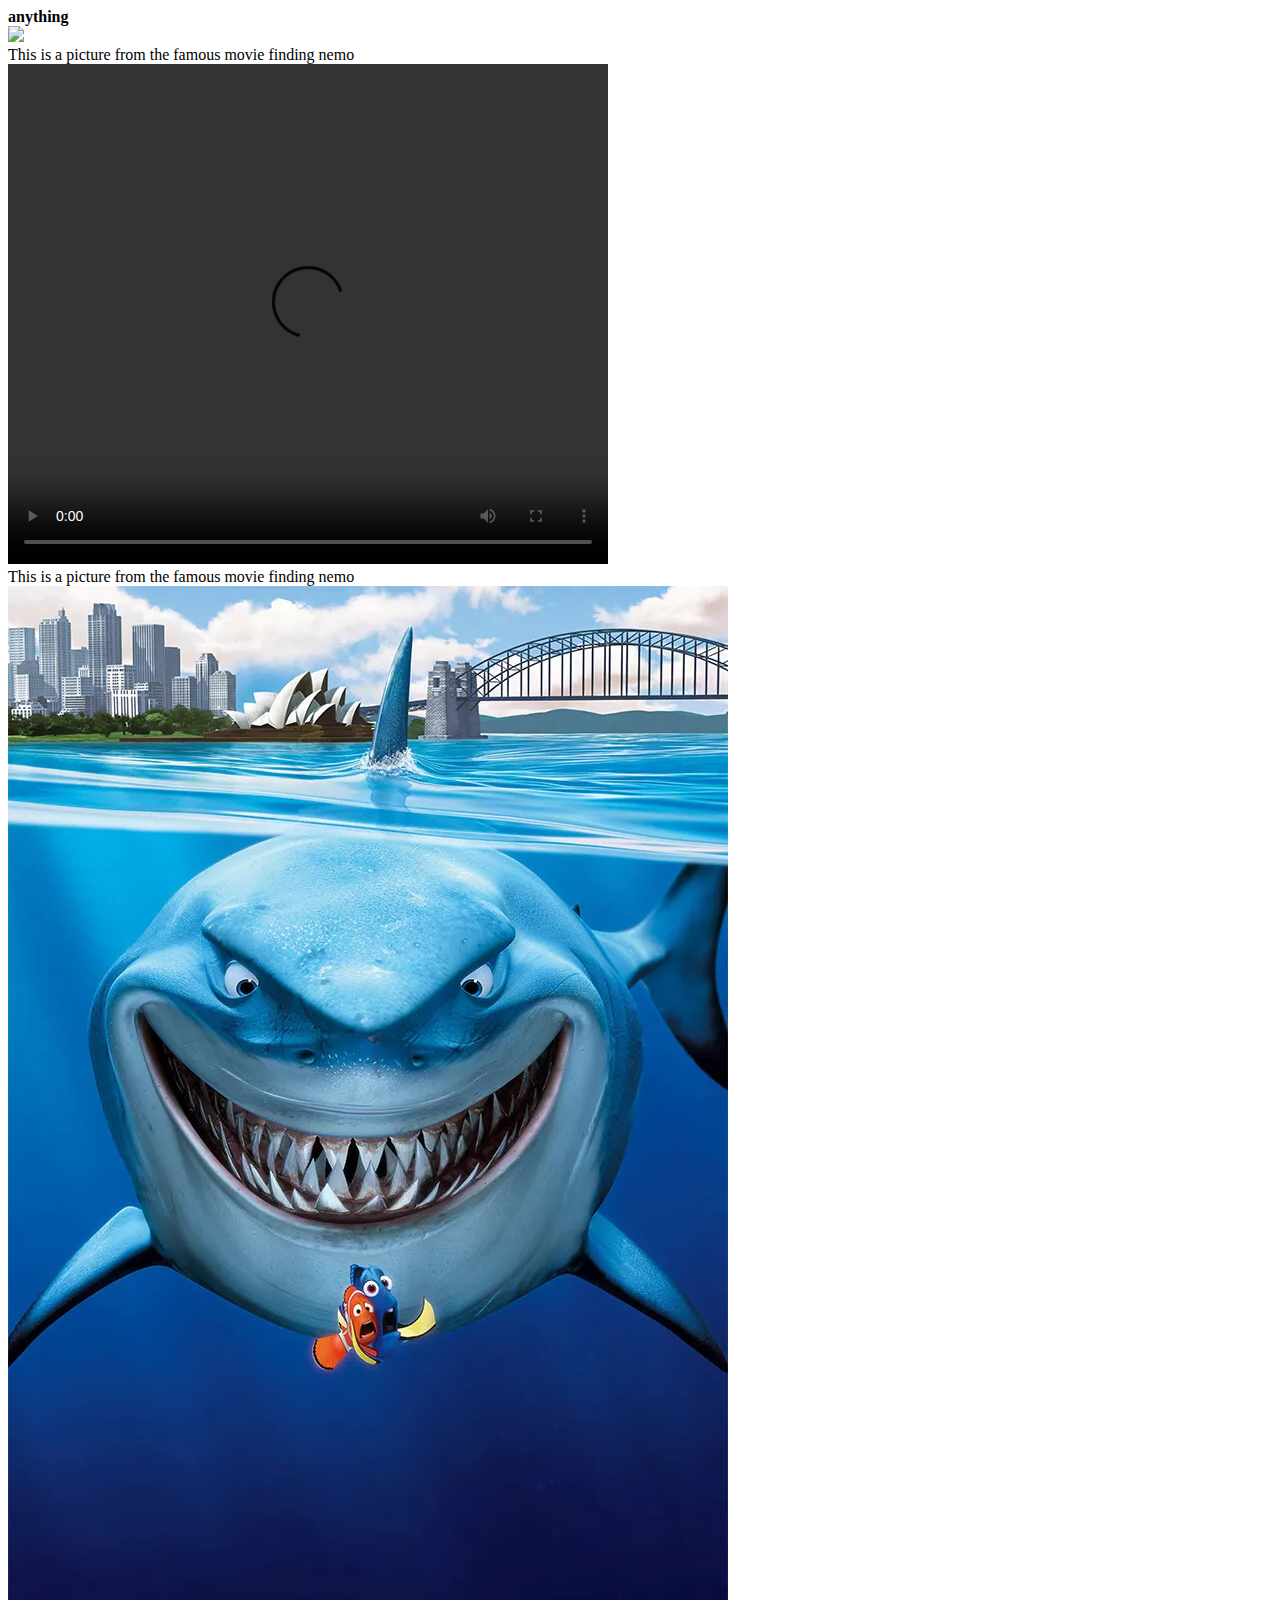
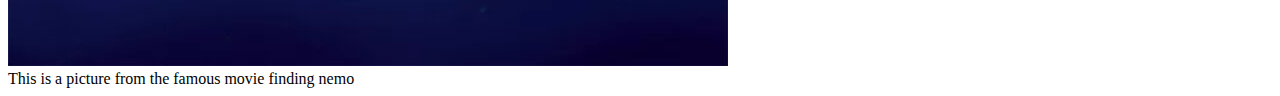
==== restaurant.html @ 362bfdf9 "Add files via upload" ====
<!DOCTYPE html>
<html>
    <head>
        <title> Mohammed's Restaurant</title>
       <link rel="stylesheet"   href="style/restaurant.css">

    </head>
    <body>
        <div  class="title-div"> <b> anything </b> </div>   
        <div class="main-div">
            <div class="col1-div">
                <div class="img-div"> <img src="img2/t1.webp"> </div>
                <div class="img-title-div"> This is a picture from the famous movie finding nemo </div>
                
            </div>
            <div class="col1-div">
                <div class="img-div"> <video  width="600" height="500" controls> <source src="movies/TomAndJerry.mp4"> </video> </div>
                <div class="img-title-div"> This is a picture from the famous movie finding nemo </div>
                
            </div>
            <div class="col1-div">
                <div class="img-div"> <img src="img2/f1.webp"> </div>
                <div class="img-title-div"> This is a picture from the famous movie finding nemo </div>
                
            </div>

        </div>


    </body>


</html>
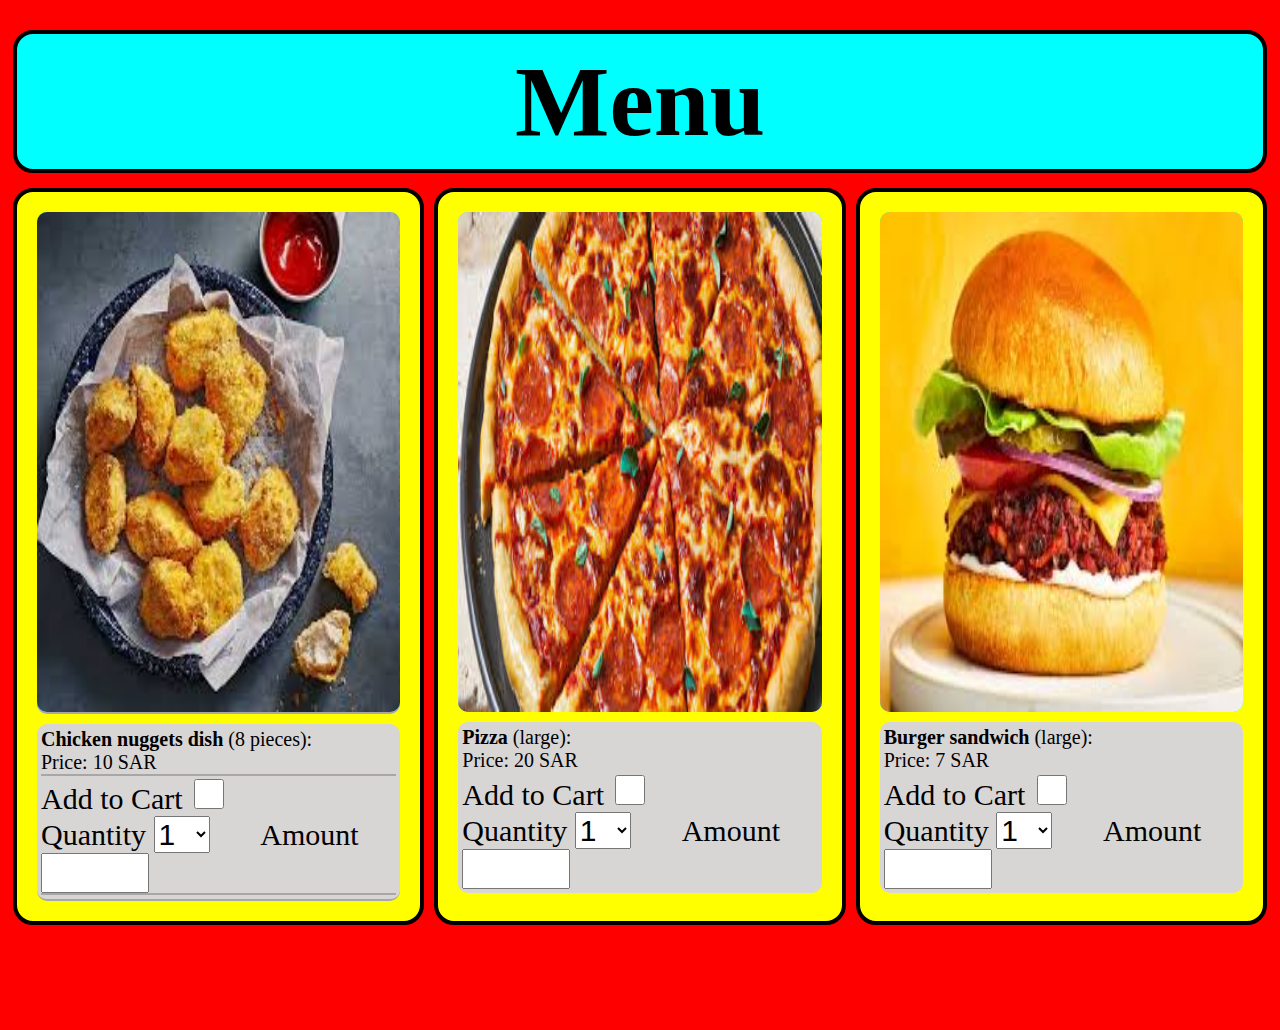
==== commit d6d1c7b8: "Add files via upload" ====
--- a/restaurant.html
+++ b/restaurant.html
@@ -6,27 +6,149 @@
 
     </head>
     <body>
-        <div  class="title-div"> <b> anything </b> </div>   
+        <div  class="title-div"> <b> Menu </b> </div>   
         <div class="main-div">
             <div class="col1-div">
-                <div class="img-div"> <img src="img2/t1.webp"> </div>
-                <div class="img-title-div"> This is a picture from the famous movie finding nemo </div>
+                <div class="img-div"> <img src="img2/nuggets.jfif"> </div>
+                <div class="img-title-div"> 
+                    <div> <b>Chicken nuggets dish</b> (8 pieces): <br>  Price: 10 SAR</div>
+                    <div class="amount-div"> 
+                        <label>Add to Cart 
+                            <input type="checkbox" id="check-item"    name="item1" class="item1" onchange="claculateAmount()">
+                        </label>
+                        <br>
+                        Quantity    <select class="quantity1" name="quantity1" onchange="claculateAmount()">
+                                        <option value="1"> 1 </option>
+                                        <option value="2"> 2 </option>
+                                        <option value="3"> 3 </option>
+                                        <option value="4"> 4 </option>
+                                        <option value="5"> 5 </option>
+                                        <option value="6"> 6 </option>
+                                        <option value="7"> 7 </option>
+                                        <option value="8"> 8 </option>
+                                        <option value="9"> 9 </option>
+                                        <option value="10"> 10 </option>
+                                    </select>  
+                                    &nbsp; &nbsp; &nbsp;
+                        Amount <input class="amount1"  name="amount1">
+                    </div>
+                
+                
+                </div>
                 
             </div>
-            <div class="col1-div">
-                <div class="img-div"> <video  width="600" height="500" controls> <source src="movies/TomAndJerry.mp4"> </video> </div>
-                <div class="img-title-div"> This is a picture from the famous movie finding nemo </div>
+            <div class="col2-div">
+                <div class="img-div">  <img src="img2/pizza.jfif">  </div>
+                <div class="img-title-div"> 
+                    <div> <b>Pizza</b> (large): <br>  Price: 20 SAR</div>
+                    <div class="amount-div"> 
+                        <label>Add to Cart 
+                            <input type="checkbox" id="check-item"    name="item2" class="item2" onchange="claculateAmount2()">
+                        </label>
+                        <br>
+                        Quantity    <select class="quantity2" name="quantity2" onchange="claculateAmount2()">
+                                        <option value="1"> 1 </option>
+                                        <option value="2"> 2 </option>
+                                        <option value="3"> 3 </option>
+                                        <option value="4"> 4 </option>
+                                        <option value="5"> 5 </option>
+                                        <option value="6"> 6 </option>
+                                        <option value="7"> 7 </option>
+                                        <option value="8"> 8 </option>
+                                        <option value="9"> 9 </option>
+                                        <option value="10"> 10 </option>
+                                    </select>  
+                                    &nbsp; &nbsp; &nbsp;
+                        Amount <input class="amount2"  name="amount2">
+                    </div>
+                
+                
+                </div>
                 
             </div>
-            <div class="col1-div">
-                <div class="img-div"> <img src="img2/f1.webp"> </div>
-                <div class="img-title-div"> This is a picture from the famous movie finding nemo </div>
+            <div class="col3-div">
+                <div class="img-div"> <img src="img2/burger.jfif"> </div>
+                <div class="img-title-div"> 
+                    <div> <b>Burger sandwich</b> (large): <br>  Price: 7 SAR</div>
+                    <div class="amount-div"> 
+                        <label>Add to Cart 
+                            <input type="checkbox" id="check-item"    name="item3" class="item3" onchange="claculateAmount3()">
+                        </label>
+                        <br>
+                        Quantity    <select class="quantity3" name="quantity3" onchange="claculateAmount3()">
+                                        <option value="1"> 1 </option>
+                                        <option value="2"> 2 </option>
+                                        <option value="3"> 3 </option>
+                                        <option value="4"> 4 </option>
+                                        <option value="5"> 5 </option>
+                                        <option value="6"> 6 </option>
+                                        <option value="7"> 7 </option>
+                                        <option value="8"> 8 </option>
+                                        <option value="9"> 9 </option>
+                                        <option value="10"> 10 </option>
+                                    </select>  
+                                    &nbsp; &nbsp; &nbsp;
+                        Amount <input class="amount3"  name="amount3">
+                    </div>
+                
+                
+                </div>
                 
             </div>
 
         </div>
 
 
+        <script>
+
+            function claculateAmount()
+            {
+                let price1 = 10;
+                let quantity1 = document.querySelector('.quantity1').value;
+                let item1 = document.querySelector('.item1').checked;
+                let amount1 = 0;
+                if(item1){
+                    amount1 = quantity1 * price1 ;
+                } 
+                else {
+                    amount1 = 0;
+                }
+                    document.querySelector('.amount1').value = amount1;
+            }
+
+            function claculateAmount2()
+            {
+                let price2 = 20;
+                let quantity2 = document.querySelector('.quantity2').value;
+                let item2 = document.querySelector('.item2').checked;
+                let amount2 = 0;
+                if(item2){
+                    amount2 = quantity2 * price2 ;
+                } 
+                else {
+                    amount2 = 0;
+                }
+                    document.querySelector('.amount2').value = amount2;
+            }
+
+            function claculateAmount3()
+            {
+                let price3 = 7;
+                let quantity3 = document.querySelector('.quantity3').value;
+                let item3 = document.querySelector('.item3').checked;
+                let amount3 = 0;
+                if(item3){
+                    amount3 = quantity3 * price3 ;
+                } 
+                else {
+                    amount3 = 0;
+                }
+                    document.querySelector('.amount3').value = amount3;
+            }
+
+
+
+        </script>
     </body>
 
 
--- a/style/restaurant.css
+++ b/style/restaurant.css
@@ -0,0 +1,88 @@
+
+body{
+    background-color: red;
+    margin-top: 30px;
+    margin-bottom: 100px;
+}
+.title-div{
+    background-color: aqua;
+    font-size: 100px;
+    text-align: center;
+    margin: 10px 5px;
+    padding: 10px;
+    border-radius: 20px;
+
+    border-width: 4px;
+    border-color: black;
+    border-style: solid;
+}
+.main-div{
+    display:grid;
+    grid-template-columns: 1fr 1fr 1fr;  
+}
+@media (max-width:1030px){
+    .main-div{
+        grid-template-columns: 1fr;
+    }
+}
+
+@media ((min-width:1031px) and  (max-width:1200px)){
+    .main-div{
+        grid-template-columns: 1fr 1fr;
+    }
+}
+
+.col1-div , .col2-div , .col3-div{
+    border-width: 4px;
+    border-color: black;
+    border-style: solid;
+    padding: 20px;
+    border-radius: 20px;
+    background-color: yellow;
+    margin: 5px;
+
+}
+.col1-div div{
+    border-bottom-width: 2px;
+    border-bottom-color: rgb(170, 166, 167);
+    border-bottom-style: solid;
+}
+.img-div img{
+    width:100% ;
+    height: 500px;
+    border-radius: 10px;
+    
+}
+.img-div{
+    display: flex;
+    align-items: center;
+    justify-content: center;
+    background-color: aqua;
+    border-radius: 10px;
+    
+}
+.img-title-div{
+    margin-top: 10px;
+    padding: 4px;
+    font-size: 20px;
+    background-color: rgb(216, 213, 213);
+    border-radius: 10px;
+
+}
+.amount-div{
+    font-size: 30px;
+    
+   
+}
+.amount-div input{
+    font-size: 30px;
+    width: 100px;
+    padding: ;
+}
+.amount-div select{
+    font-size: 30px;
+}
+#check-item{
+    height: 30px;
+    width: 30px;
+}
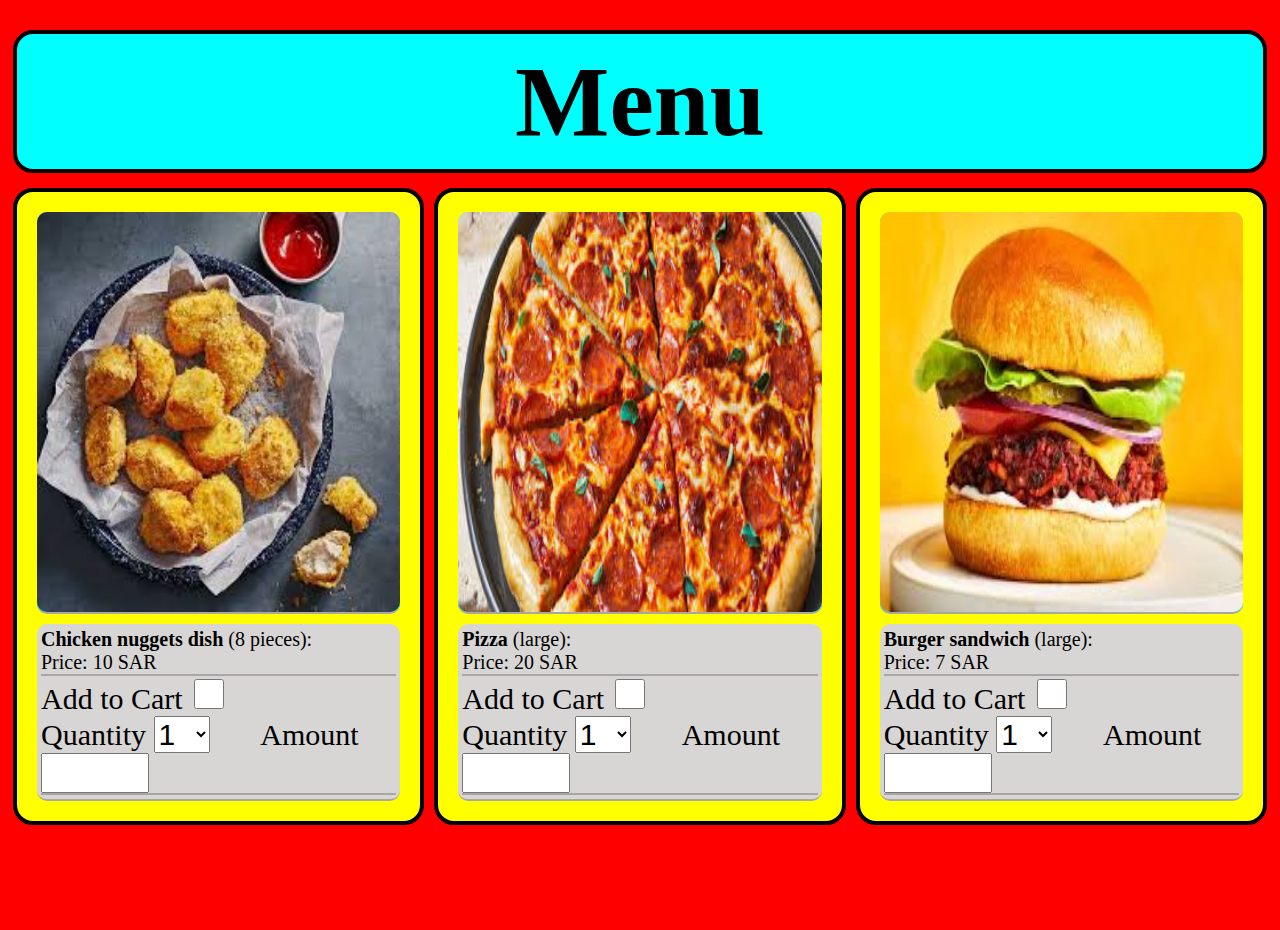
==== commit bda3c47b: "Update restaurant.html" ====
--- a/restaurant.html
+++ b/restaurant.html
@@ -2,7 +2,108 @@
 <html>
     <head>
         <title> Mohammed's Restaurant</title>
-       <link rel="stylesheet"   href="style/restaurant.css">
+        <style>
+            
+            body{
+                background-color: red;
+                margin-top: 30px;
+                margin-bottom: 100px;
+            }
+            .title-div{
+                background-color: aqua;
+                font-size: 100px;
+                text-align: center;
+                margin: 10px 5px;
+                padding: 10px;
+                border-radius: 20px;
+            
+                border-width: 4px;
+                border-color: black;
+                border-style: solid;
+            }
+            .main-div{
+                display:grid;
+                grid-template-columns: 1fr 1fr 1fr;  
+            }
+            @media (max-width:1030px){
+                .main-div{
+                    grid-template-columns: 1fr;
+                }
+            }
+            
+            @media ((min-width:1031px) and  (max-width:1200px)){
+                .main-div{
+                    grid-template-columns: 1fr 1fr;
+                }
+            }
+            
+            .col1-div , .col2-div , .col3-div{
+                border-width: 4px;
+                border-color: black;
+                border-style: solid;
+                padding: 20px;
+                border-radius: 20px;
+                background-color: yellow;
+                margin: 5px;
+            
+            }
+            .col1-div div{
+                border-bottom-width: 2px;
+                border-bottom-color: rgb(170, 166, 167);
+                border-bottom-style: solid;
+            }
+             .col2-div div{
+                border-bottom-width: 2px;
+                border-bottom-color: rgb(170, 166, 167);
+                border-bottom-style: solid;
+            }
+             .col3-div div{
+                border-bottom-width: 2px;
+                border-bottom-color: rgb(170, 166, 167);
+                border-bottom-style: solid;
+            }
+            
+            .img-div img{
+                width:100% ;
+                height: 400px;
+                border-radius: 10px;
+                
+            }
+            .img-div{
+                display: flex;
+                align-items: center;
+                justify-content: center;
+                background-color: aqua;
+                border-radius: 10px;
+                
+            }
+            .img-title-div{
+                margin-top: 10px;
+                padding: 4px;
+                font-size: 20px;
+                background-color: rgb(216, 213, 213);
+                border-radius: 10px;
+            
+            }
+            .amount-div{
+                font-size: 30px;
+                
+               
+            }
+            .amount-div input{
+                font-size: 30px;
+                width: 100px;
+                padding: ;
+            }
+            .amount-div select{
+                font-size: 30px;
+            }
+            #check-item{
+                height: 30px;
+                width: 30px;
+            }
+            
+        </style>
 
     </head>
     <body>
@@ -152,4 +253,4 @@
     </body>
 
 
-</html>+</html>
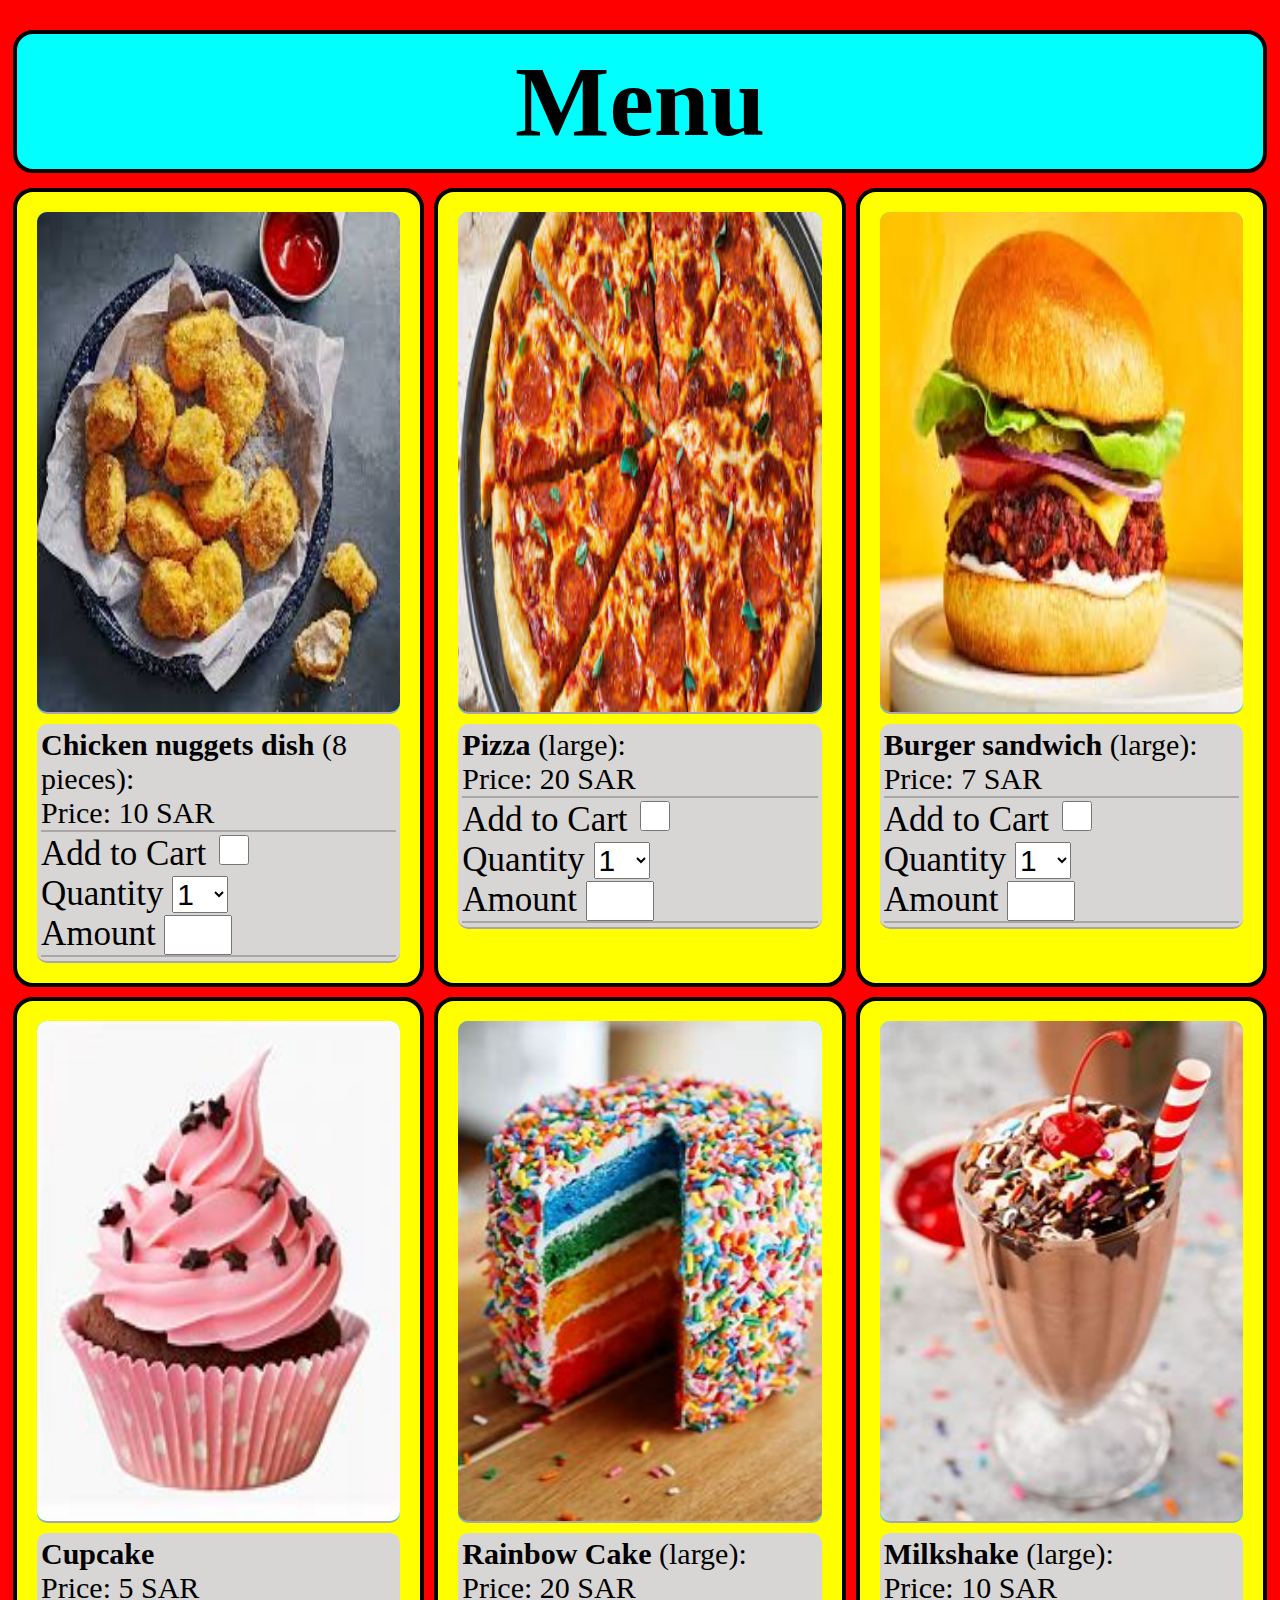
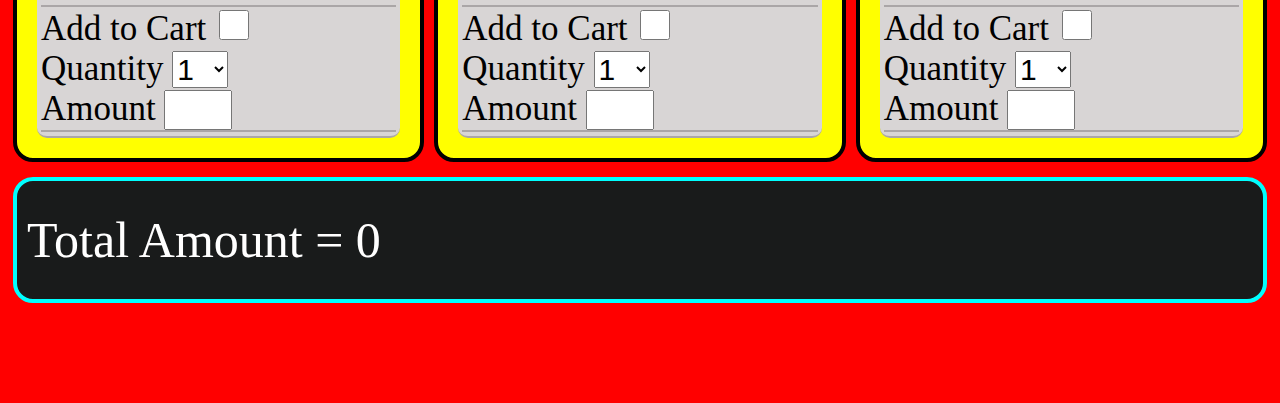
==== commit 9bf5f123: "Add files via upload" ====
--- a/restaurant.html
+++ b/restaurant.html
@@ -16,7 +16,7 @@
                 margin: 10px 5px;
                 padding: 10px;
                 border-radius: 20px;
-            
+
                 border-width: 4px;
                 border-color: black;
                 border-style: solid;
@@ -30,14 +30,14 @@
                     grid-template-columns: 1fr;
                 }
             }
-            
+
             @media ((min-width:1031px) and  (max-width:1200px)){
                 .main-div{
                     grid-template-columns: 1fr 1fr;
                 }
             }
-            
-            .col1-div , .col2-div , .col3-div{
+
+            .col1-div {
                 border-width: 4px;
                 border-color: black;
                 border-style: solid;
@@ -45,27 +45,16 @@
                 border-radius: 20px;
                 background-color: yellow;
                 margin: 5px;
-            
+
             }
             .col1-div div{
                 border-bottom-width: 2px;
                 border-bottom-color: rgb(170, 166, 167);
                 border-bottom-style: solid;
             }
-             .col2-div div{
-                border-bottom-width: 2px;
-                border-bottom-color: rgb(170, 166, 167);
-                border-bottom-style: solid;
-            }
-             .col3-div div{
-                border-bottom-width: 2px;
-                border-bottom-color: rgb(170, 166, 167);
-                border-bottom-style: solid;
-            }
-            
             .img-div img{
                 width:100% ;
-                height: 400px;
+                height: 500px;
                 border-radius: 10px;
                 
             }
@@ -80,19 +69,19 @@
             .img-title-div{
                 margin-top: 10px;
                 padding: 4px;
-                font-size: 20px;
+                font-size: 30px;
                 background-color: rgb(216, 213, 213);
                 border-radius: 10px;
+
+            }
+            .amount-div{
+                font-size: 35px;
+                
             
-            }
-            .amount-div{
-                font-size: 30px;
-                
-               
             }
             .amount-div input{
                 font-size: 30px;
-                width: 100px;
+                width: 60px;
                 padding: ;
             }
             .amount-div select{
@@ -102,7 +91,22 @@
                 height: 30px;
                 width: 30px;
             }
-            
+
+            .total-amount-div{
+                background-color: rgb(25, 27, 27);
+                color: white;
+                font-size: 50px;
+                
+                margin: 10px 5px;
+                padding: 10px;
+                border-radius: 20px;
+
+                border-width: 4px;
+                border-color: aqua;
+                border-style: solid;
+                padding: 30px 10px;
+            }
+
         </style>
 
     </head>
@@ -138,7 +142,7 @@
                 </div>
                 
             </div>
-            <div class="col2-div">
+            <div class="col1-div">
                 <div class="img-div">  <img src="img2/pizza.jfif">  </div>
                 <div class="img-title-div"> 
                     <div> <b>Pizza</b> (large): <br>  Price: 20 SAR</div>
@@ -167,7 +171,7 @@
                 </div>
                 
             </div>
-            <div class="col3-div">
+            <div class="col1-div">
                 <div class="img-div"> <img src="img2/burger.jfif"> </div>
                 <div class="img-title-div"> 
                     <div> <b>Burger sandwich</b> (large): <br>  Price: 7 SAR</div>
@@ -197,17 +201,119 @@
                 
             </div>
 
+            <div class="col1-div">
+                <div class="img-div"> <img src="img2/OIP (1).jfif"> </div>
+                <div class="img-title-div"> 
+                    <div> <b>Cupcake</b> <br>  Price: 5 SAR</div>
+                    <div class="amount-div"> 
+                        <label>Add to Cart 
+                            <input type="checkbox" id="check-item"    name="item4" class="item4" onchange="claculateAmount4()">
+                        </label>
+                        <br>
+                        Quantity    <select class="quantity4" name="quantity4" onchange="claculateAmount4()">
+                                        <option value="1"> 1 </option>
+                                        <option value="2"> 2 </option>
+                                        <option value="3"> 3 </option>
+                                        <option value="4"> 4 </option>
+                                        <option value="5"> 5 </option>
+                                        <option value="6"> 6 </option>
+                                        <option value="7"> 7 </option>
+                                        <option value="8"> 8 </option>
+                                        <option value="9"> 9 </option>
+                                        <option value="10"> 10 </option>
+                                    </select>  
+                                    &nbsp; &nbsp; &nbsp;
+                        Amount <input class="amount4"  name="amount4">
+                    </div>
+                
+                
+                </div>
+                
+            </div>
+
+            <div class="col1-div">
+                <div class="img-div"> <img src="img2/OIP.jfif"> </div>
+                <div class="img-title-div"> 
+                    <div> <b>Rainbow Cake</b> (large): <br>  Price: 20 SAR</div>
+                    <div class="amount-div"> 
+                        <label>Add to Cart 
+                            <input type="checkbox" id="check-item"    name="item5" class="item5" onchange="claculateAmount5()">
+                        </label>
+                        <br>
+                        Quantity    <select class="quantity5" name="quantity5" onchange="claculateAmount5()">
+                                        <option value="1"> 1 </option>
+                                        <option value="2"> 2 </option>
+                                        <option value="3"> 3 </option>
+                                        <option value="4"> 4 </option>
+                                        <option value="5"> 5 </option>
+                                        <option value="6"> 6 </option>
+                                        <option value="7"> 7 </option>
+                                        <option value="8"> 8 </option>
+                                        <option value="9"> 9 </option>
+                                        <option value="10"> 10 </option>
+                                    </select>  
+                                    &nbsp; &nbsp; &nbsp;
+                        Amount <input class="amount5"  name="amount5">
+                    </div>
+                
+                
+                </div>
+                
+            </div>
+
+            <div class="col1-div">
+                <div class="img-div"> <img src="img2/download (1).jfif"> </div>
+                <div class="img-title-div"> 
+                    <div> <b>Milkshake</b> (large): <br>  Price: 10 SAR</div>
+                    <div class="amount-div"> 
+                        <label>Add to Cart 
+                            <input type="checkbox" id="check-item"    name="item6" class="item6" onchange="claculateAmount6()">
+                        </label>
+                        <br>
+                        Quantity    <select class="quantity6" name="quantity6" onchange="claculateAmount6()">
+                                        <option value="1"> 1 </option>
+                                        <option value="2"> 2 </option>
+                                        <option value="3"> 3 </option>
+                                        <option value="4"> 4 </option>
+                                        <option value="5"> 5 </option>
+                                        <option value="6"> 6 </option>
+                                        <option value="7"> 7 </option>
+                                        <option value="8"> 8 </option>
+                                        <option value="9"> 9 </option>
+                                        <option value="10"> 10 </option>
+                                    </select>  
+                                    &nbsp; &nbsp; &nbsp;
+                        Amount <input class="amount6"  name="amount6">
+                    </div>
+                
+                
+                </div>
+                
+            </div>
+
         </div>
 
+        <div class="total-amount-div">
+            Total Amount = 0
+
+        </div>
+
 
         <script>
+            var total_Amount = 0;
+            var amount1 = 0;
+            var amount2 = 0;
+            var amount3 = 0;
+            var amount4 = 0;
+            var amount5 = 0;
+            var amount6 = 0;
 
             function claculateAmount()
             {
                 let price1 = 10;
                 let quantity1 = document.querySelector('.quantity1').value;
                 let item1 = document.querySelector('.item1').checked;
-                let amount1 = 0;
+                 amount1 = 0;
                 if(item1){
                     amount1 = quantity1 * price1 ;
                 } 
@@ -215,6 +321,8 @@
                     amount1 = 0;
                 }
                     document.querySelector('.amount1').value = amount1;
+                    totalAmount();
+                   
             }
 
             function claculateAmount2()
@@ -222,7 +330,7 @@
                 let price2 = 20;
                 let quantity2 = document.querySelector('.quantity2').value;
                 let item2 = document.querySelector('.item2').checked;
-                let amount2 = 0;
+                 amount2 = 0;
                 if(item2){
                     amount2 = quantity2 * price2 ;
                 } 
@@ -230,6 +338,7 @@
                     amount2 = 0;
                 }
                     document.querySelector('.amount2').value = amount2;
+                    totalAmount();
             }
 
             function claculateAmount3()
@@ -237,7 +346,7 @@
                 let price3 = 7;
                 let quantity3 = document.querySelector('.quantity3').value;
                 let item3 = document.querySelector('.item3').checked;
-                let amount3 = 0;
+                 amount3 = 0;
                 if(item3){
                     amount3 = quantity3 * price3 ;
                 } 
@@ -245,6 +354,60 @@
                     amount3 = 0;
                 }
                     document.querySelector('.amount3').value = amount3;
+                    totalAmount();
+            }
+
+            function claculateAmount4()
+            {
+                let price4 = 5;
+                let quantity4 = document.querySelector('.quantity4').value;
+                let item4 = document.querySelector('.item4').checked;
+                 amount4 = 0;
+                if(item4){
+                    amount4 = quantity4 * price4 ;
+                } 
+                else {
+                    amount4 = 0;
+                }
+                    document.querySelector('.amount4').value = amount4;
+                    totalAmount();
+            }
+
+            function claculateAmount5()
+            {
+                let price5 = 20;
+                let quantity5 = document.querySelector('.quantity5').value;
+                let item5 = document.querySelector('.item5').checked;
+                 amount5 = 0;
+                if(item5){
+                    amount5 = quantity5 * price5 ;
+                } 
+                else {
+                    amount5 = 0;
+                }
+                    document.querySelector('.amount5').value = amount5;
+                    totalAmount();
+            }
+
+            function claculateAmount6()
+            {
+                let price6 = 10;
+                let quantity6 = document.querySelector('.quantity6').value;
+                let item6 = document.querySelector('.item6').checked;
+                 amount6 = 0;
+                if(item6){
+                    amount6 = quantity6 * price6 ;
+                } 
+                else {
+                    amount6 = 0;
+                }
+                    document.querySelector('.amount6').value = amount6;
+                    totalAmount();
+            }
+
+            function totalAmount(){
+                total_Amount =  amount1 + amount2 +amount3 + amount4 + amount5 + amount6 ;
+                    document.querySelector('.total-amount-div').innerHTML = `Total Amount = ${total_Amount} SAR` ;
             }
 
 
@@ -253,4 +416,4 @@
     </body>
 
 
-</html>
+</html>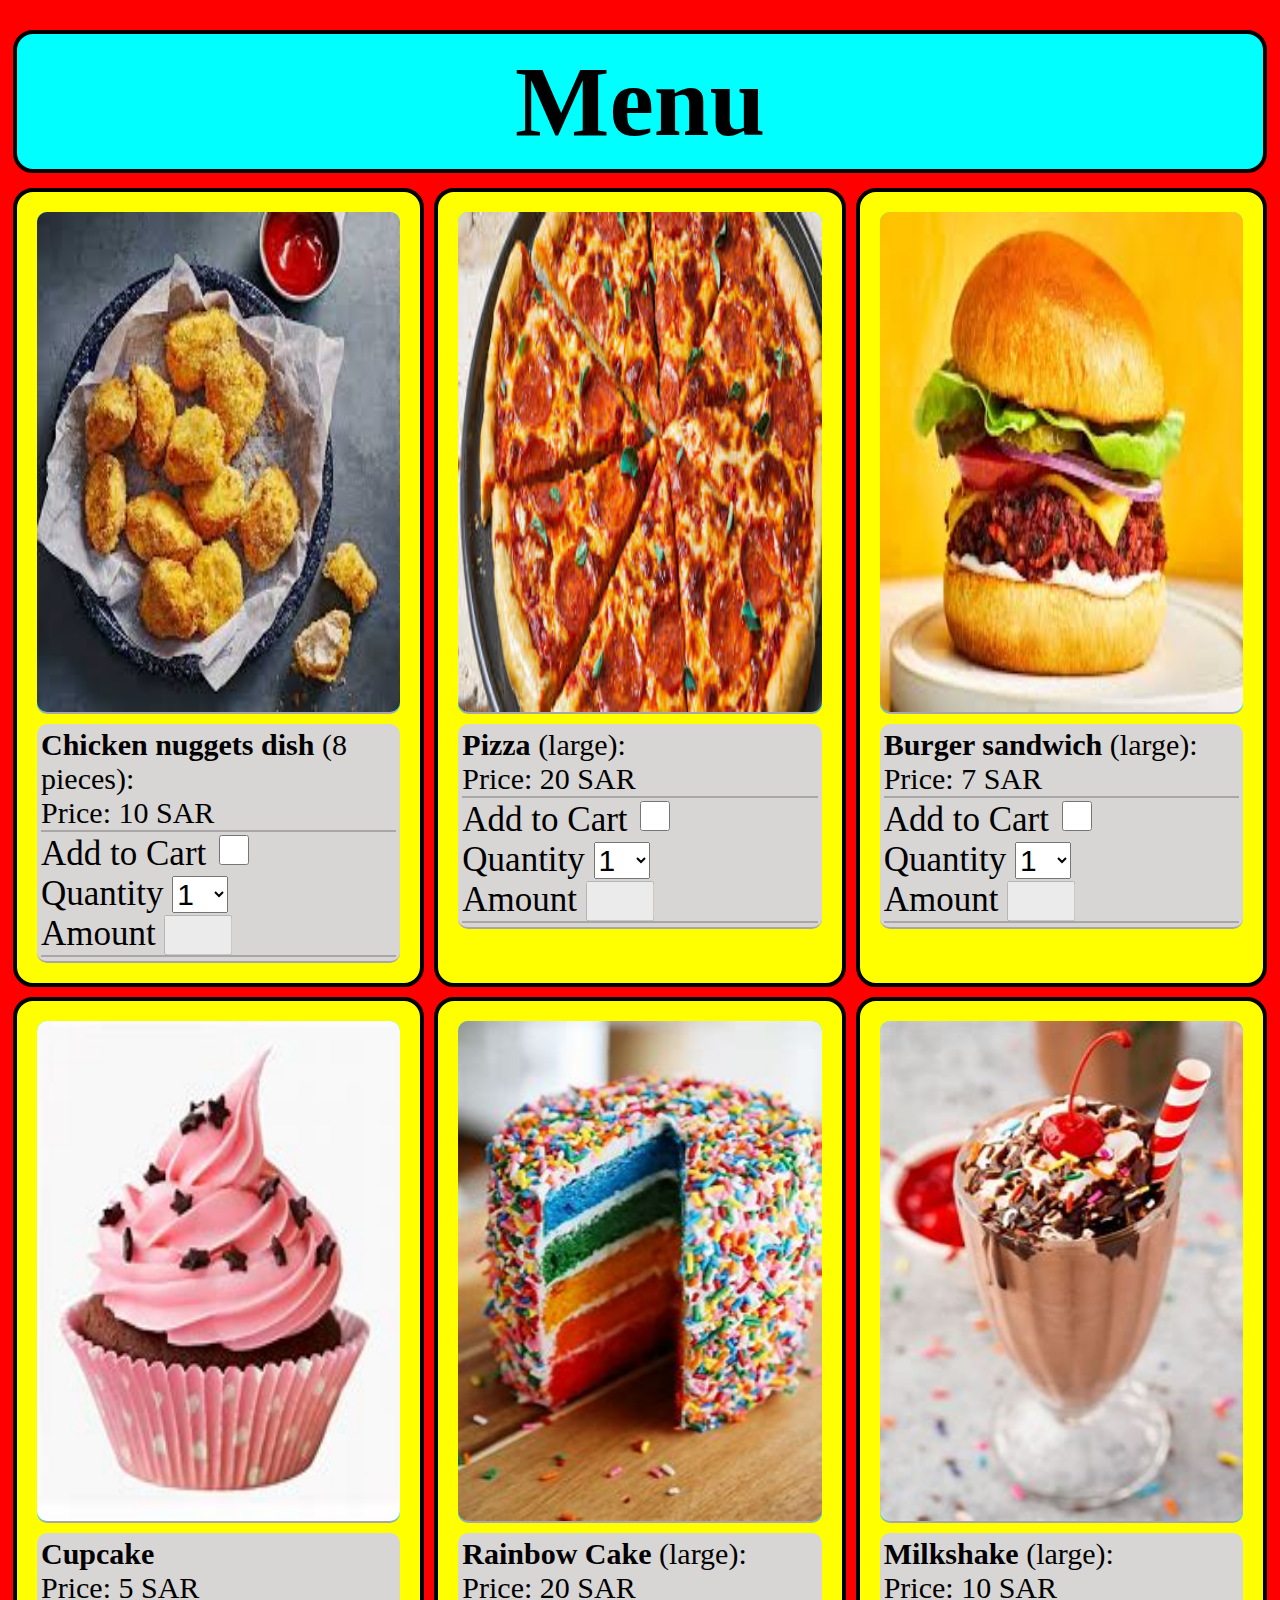
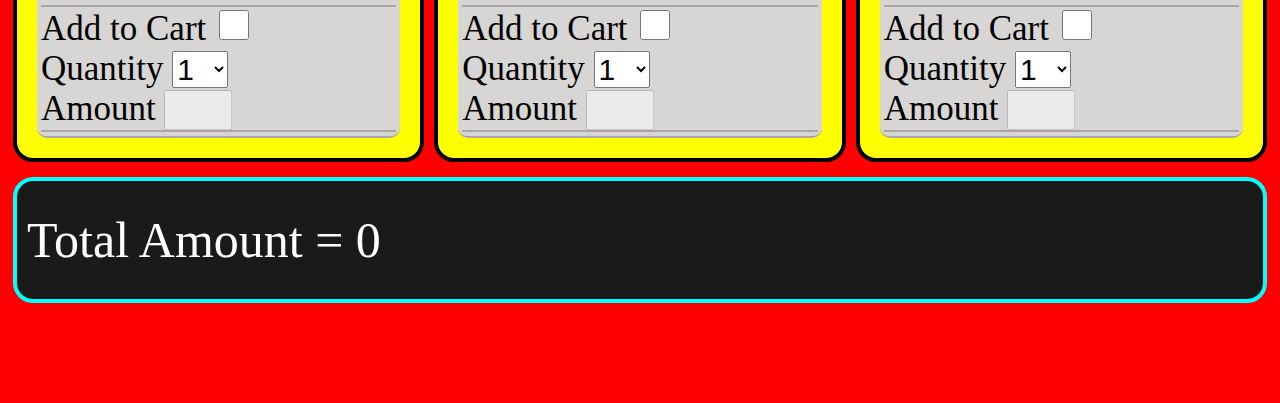
==== commit 2b3975ae: "Update restaurant.html" ====
--- a/restaurant.html
+++ b/restaurant.html
@@ -81,6 +81,7 @@
             }
             .amount-div input{
                 font-size: 30px;
+                color:black;
                 width: 60px;
                 padding: ;
             }
@@ -134,8 +135,8 @@
                                         <option value="9"> 9 </option>
                                         <option value="10"> 10 </option>
                                     </select>  
-                                    &nbsp; &nbsp; &nbsp;
-                        Amount <input class="amount1"  name="amount1">
+                                    <br>
+                        Amount <input class="amount1"  name="amount1" disabled >
                     </div>
                 
                 
@@ -163,8 +164,8 @@
                                         <option value="9"> 9 </option>
                                         <option value="10"> 10 </option>
                                     </select>  
-                                    &nbsp; &nbsp; &nbsp;
-                        Amount <input class="amount2"  name="amount2">
+                                    <br>
+                        Amount <input class="amount2"  name="amount2" disabled >
                     </div>
                 
                 
@@ -192,8 +193,8 @@
                                         <option value="9"> 9 </option>
                                         <option value="10"> 10 </option>
                                     </select>  
-                                    &nbsp; &nbsp; &nbsp;
-                        Amount <input class="amount3"  name="amount3">
+                                     <br>
+                        Amount <input class="amount3"  name="amount3" disabled >
                     </div>
                 
                 
@@ -222,8 +223,8 @@
                                         <option value="9"> 9 </option>
                                         <option value="10"> 10 </option>
                                     </select>  
-                                    &nbsp; &nbsp; &nbsp;
-                        Amount <input class="amount4"  name="amount4">
+                                     <br>
+                        Amount <input class="amount4"  name="amount4" disabled >
                     </div>
                 
                 
@@ -252,8 +253,8 @@
                                         <option value="9"> 9 </option>
                                         <option value="10"> 10 </option>
                                     </select>  
-                                    &nbsp; &nbsp; &nbsp;
-                        Amount <input class="amount5"  name="amount5">
+                                     <br>
+                        Amount <input class="amount5"  name="amount5" disabled >
                     </div>
                 
                 
@@ -282,8 +283,8 @@
                                         <option value="9"> 9 </option>
                                         <option value="10"> 10 </option>
                                     </select>  
-                                    &nbsp; &nbsp; &nbsp;
-                        Amount <input class="amount6"  name="amount6">
+                                     <br>
+                        Amount <input class="amount6"  name="amount6" disabled >
                     </div>
                 
                 
@@ -416,4 +417,4 @@
     </body>
 
 
-</html>+</html>
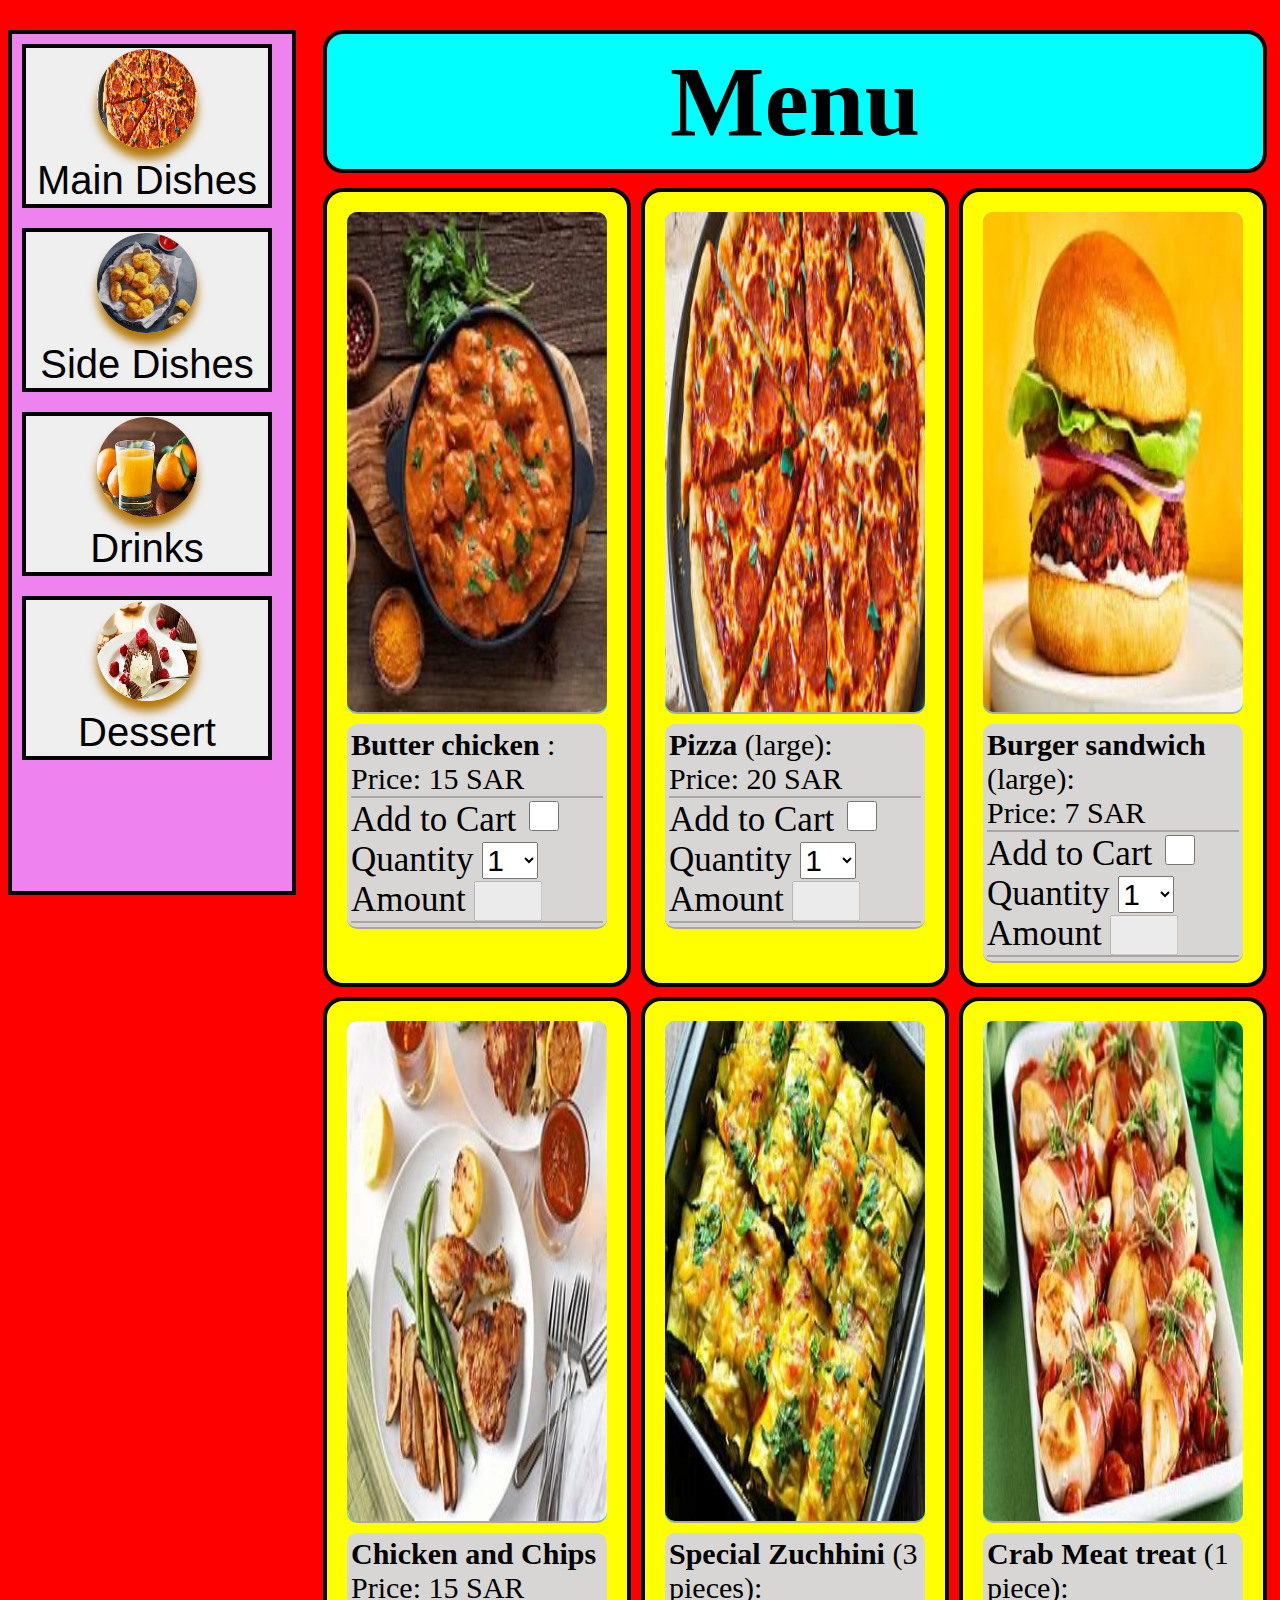
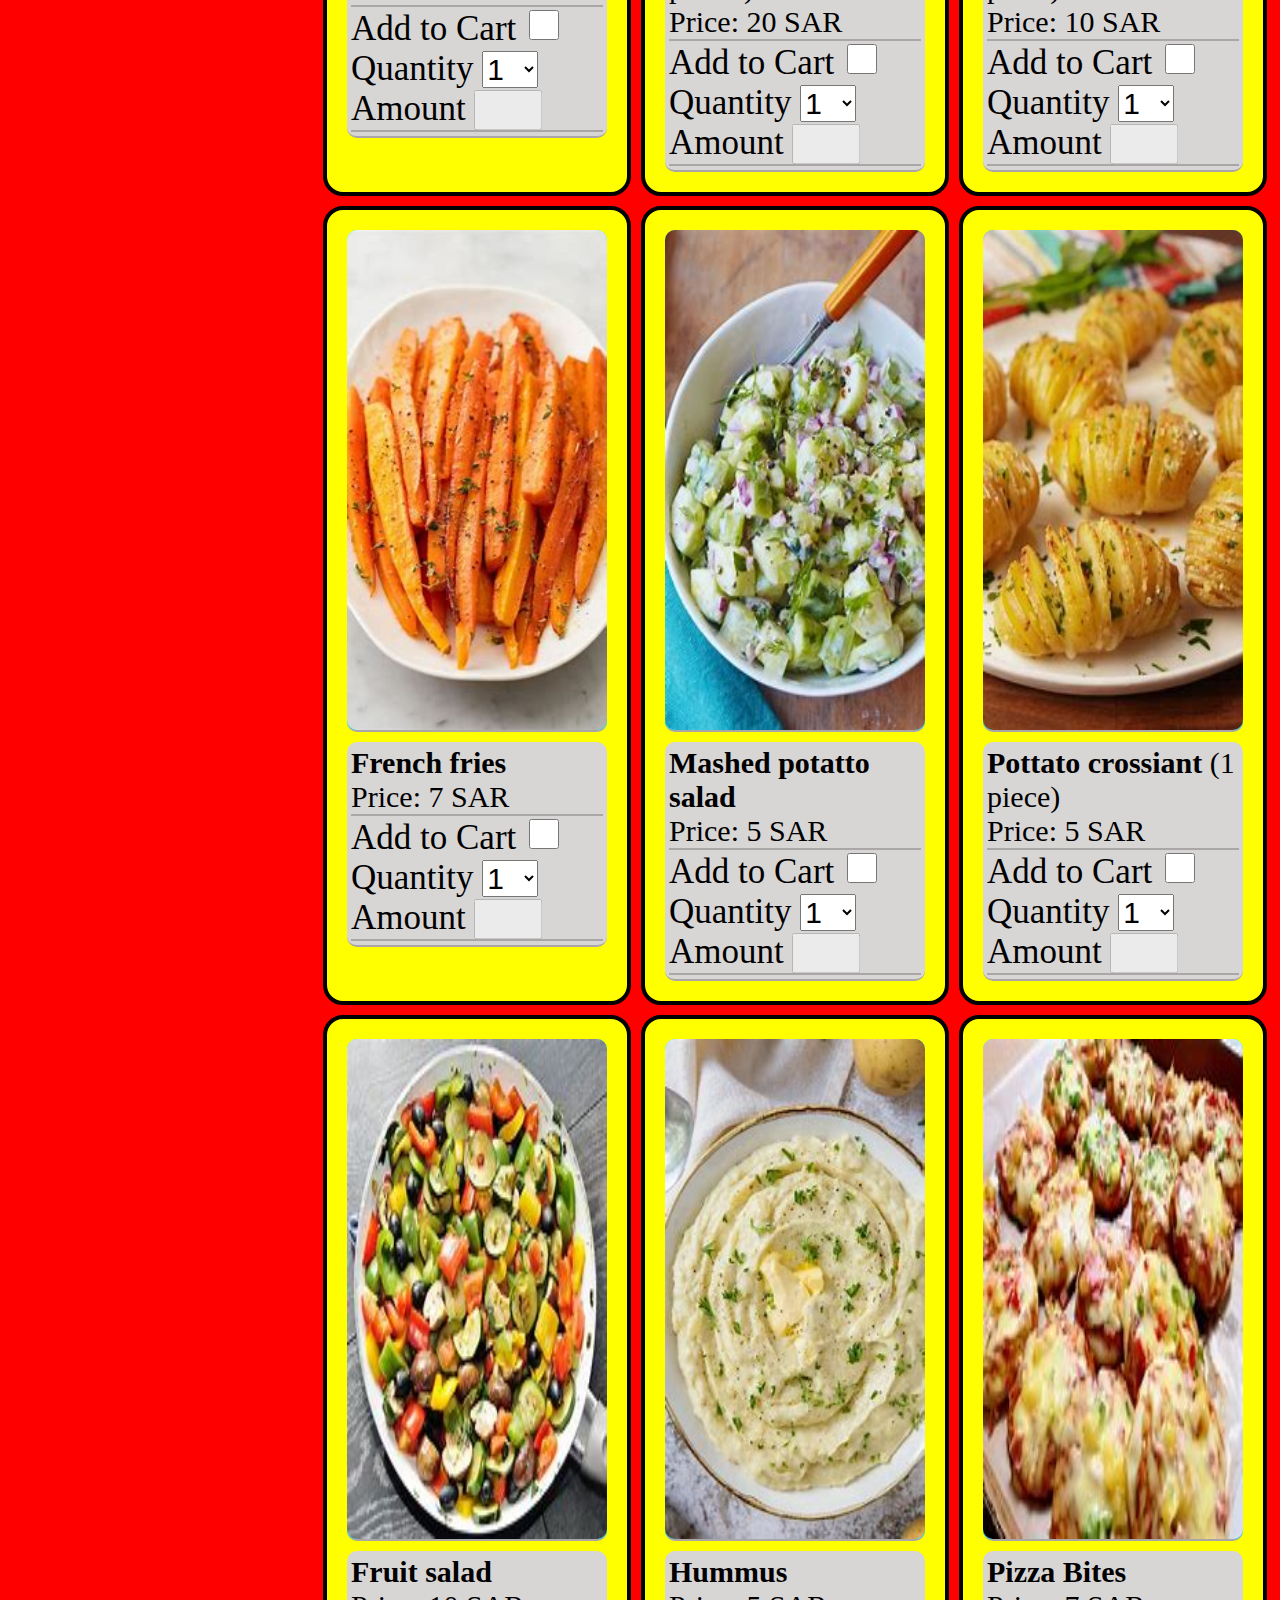
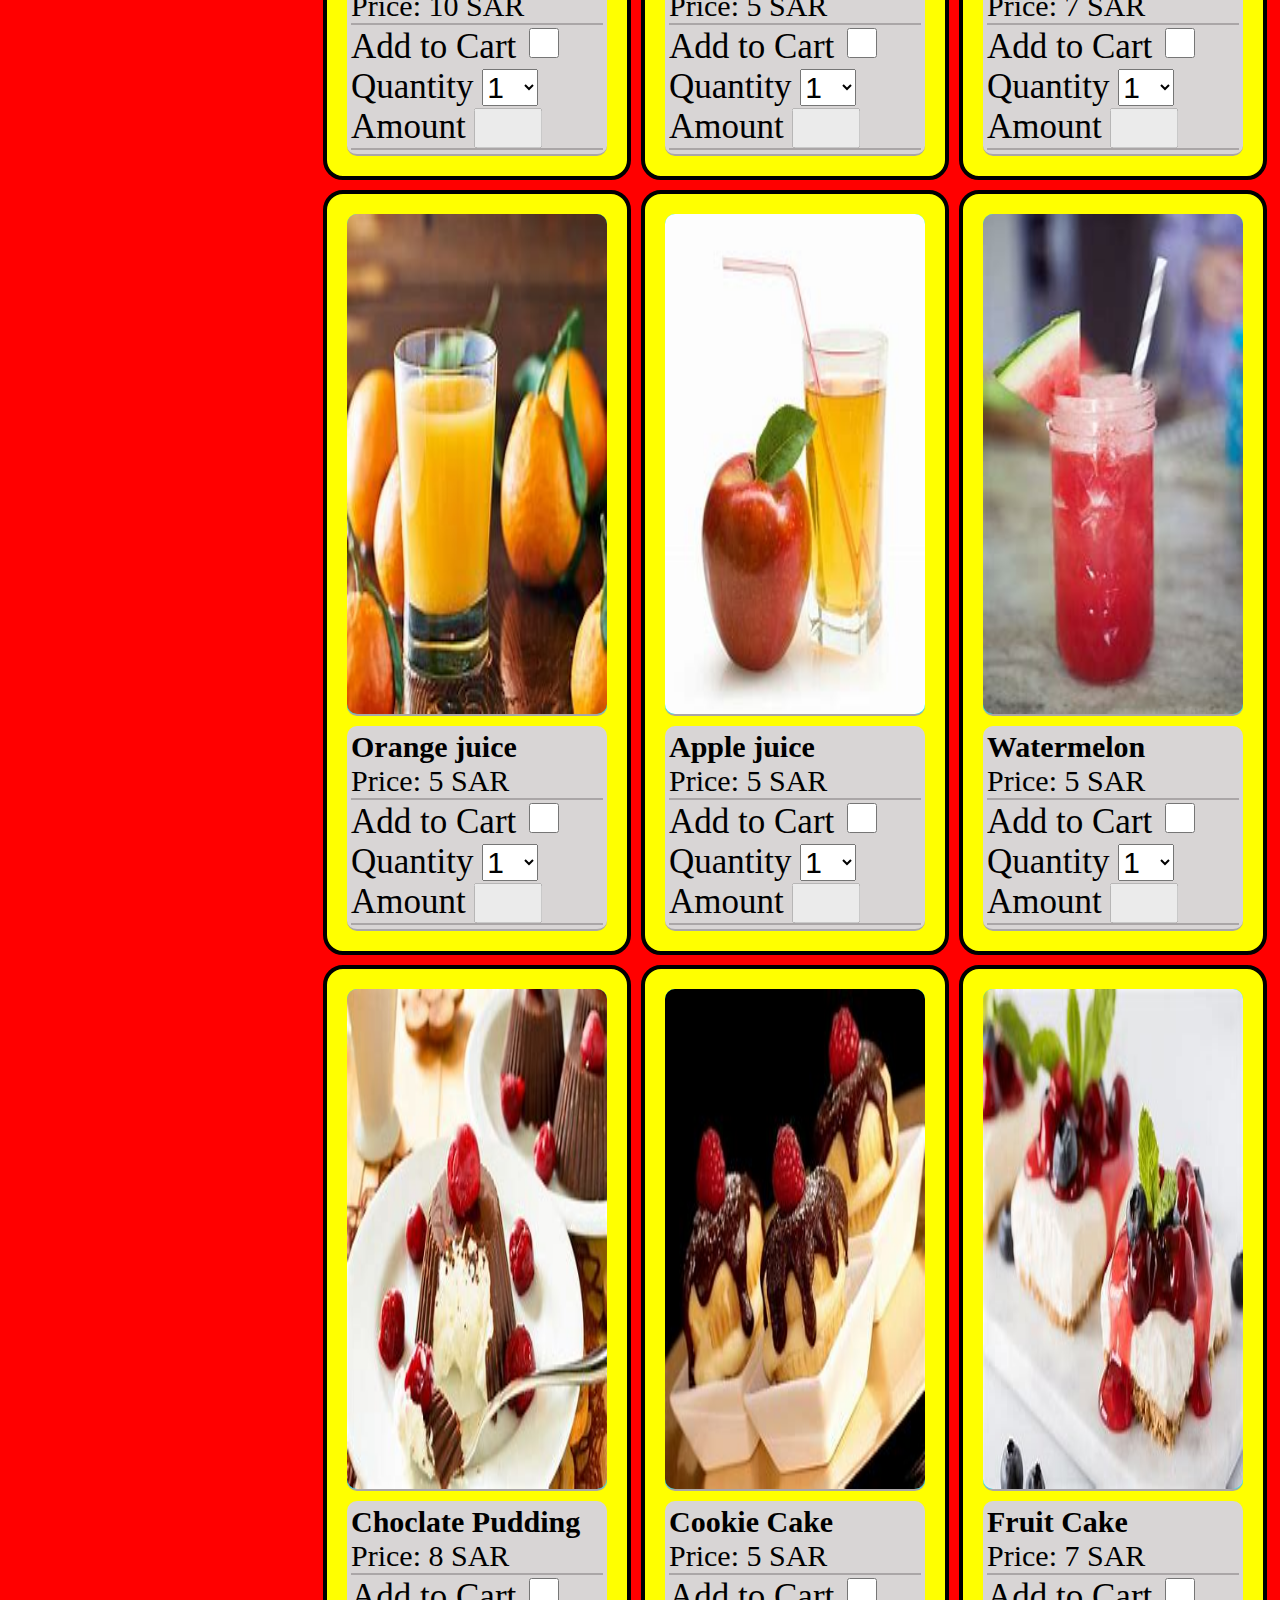
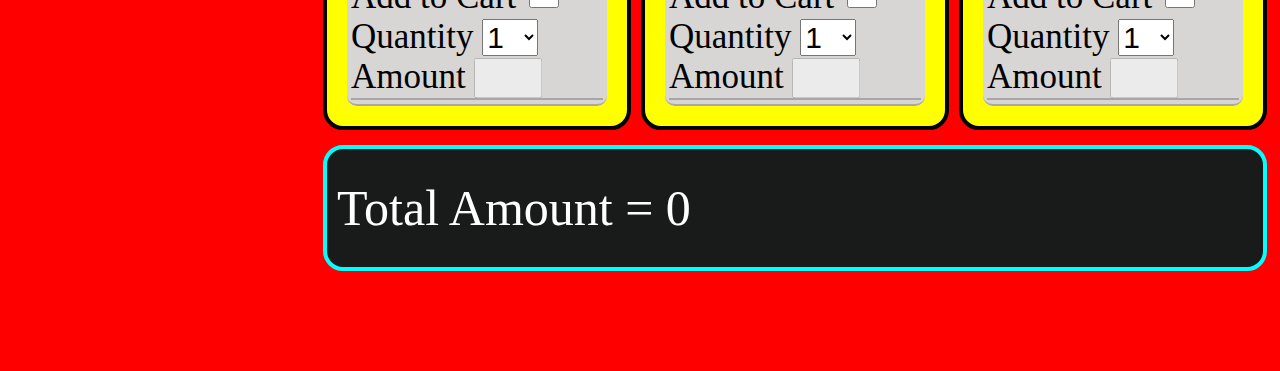
==== commit 73e4eacb: "Add files via upload" ====
--- a/restaurant.html
+++ b/restaurant.html
@@ -9,21 +9,63 @@
                 margin-top: 30px;
                 margin-bottom: 100px;
             }
+            .Category-div{
+                background-color: violet;
+                position: fixed;
+                width: 280px;
+                top: 30px;
+                bottom: 5px;
+
+                border-width: 4px;
+                border-color: black;
+                border-style: solid;
+             
+            }
+
+            .Category-div button{
+                font-size: 40px;
+
+
+
+
+
+                width: 250px;
+                margin: 10px;
+                border: 4px solid black;
+            }
+            .Category-div button:hover{
+                box-shadow: -0px 10px 10px  rgb(180, 118, 3);
+                cursor: pointer;
+            }
+
+            .Category-div img{
+                width: 100px; 
+                height: 100px;
+                border-radius: 50px;
+                box-shadow: -0px 10px 10px  rgb(180, 118, 3);
+                
+            }
+           
+
             .title-div{
                 background-color: aqua;
                 font-size: 100px;
                 text-align: center;
                 margin: 10px 5px;
+                margin-left: 315px;
                 padding: 10px;
                 border-radius: 20px;
 
                 border-width: 4px;
                 border-color: black;
                 border-style: solid;
-            }
+
+            }
+      
             .main-div{
                 display:grid;
                 grid-template-columns: 1fr 1fr 1fr;  
+                margin-left: 310px;
             }
             @media (max-width:1030px){
                 .main-div{
@@ -81,7 +123,7 @@
             }
             .amount-div input{
                 font-size: 30px;
-                color:black;
+		color:black;
                 width: 60px;
                 padding: ;
             }
@@ -106,24 +148,35 @@
                 border-color: aqua;
                 border-style: solid;
                 padding: 30px 10px;
+                margin-left: 315px;
+
             }
 
         </style>
 
     </head>
     <body>
-        <div  class="title-div"> <b> Menu </b> </div>   
+        <div  class="Category-div">  
+            
+            <div > <a href="#md"> <button class="main-dish-button">  <img src="img2/pizza.jfif" >  <br>  Main Dishes</button> </a></div>
+            <div > <a href="#sd">  <button class="side-dish-button">  <img src="img2/nuggets.jfif"> <br>   Side Dishes</button> </a> </div>
+            <div > <a href="#drinks">   <button class="drinks-button">     <img src="img2/drink1.jfif"> <br>   Drinks</button> </a> </div>
+            <div > <a href="#dsrt"> <button class="dessert-button">    <img src="img2/dsrt1.jfif"> <br>Dessert</button> </a> </div>
+        </div>
+        <div  class="title-div"> <b> Menu  </b> </div>   
+           
+
         <div class="main-div">
-            <div class="col1-div">
-                <div class="img-div"> <img src="img2/nuggets.jfif"> </div>
-                <div class="img-title-div"> 
-                    <div> <b>Chicken nuggets dish</b> (8 pieces): <br>  Price: 10 SAR</div>
-                    <div class="amount-div"> 
-                        <label>Add to Cart 
-                            <input type="checkbox" id="check-item"    name="item1" class="item1" onchange="claculateAmount()">
-                        </label>
-                        <br>
-                        Quantity    <select class="quantity1" name="quantity1" onchange="claculateAmount()">
+            <div class="col1-div" id="md">
+                <div class="img-div"> <img src="img2/md1.jfif"> </div>
+                <div class="img-title-div"> 
+                    <div> <b>Butter chicken</b> : <br>  Price: 15 SAR</div>
+                    <div class="amount-div"> 
+                        <label>Add to Cart 
+                            <input type="checkbox" id="check-item"    name="item1" class="item1" onchange="claculateAmount(1,15)" >
+                        </label>
+                        <br>
+                        Quantity    <select class="quantity1" name="quantity1" onchange="claculateAmount(1,15)">
                                         <option value="1"> 1 </option>
                                         <option value="2"> 2 </option>
                                         <option value="3"> 3 </option>
@@ -149,10 +202,10 @@
                     <div> <b>Pizza</b> (large): <br>  Price: 20 SAR</div>
                     <div class="amount-div"> 
                         <label>Add to Cart 
-                            <input type="checkbox" id="check-item"    name="item2" class="item2" onchange="claculateAmount2()">
-                        </label>
-                        <br>
-                        Quantity    <select class="quantity2" name="quantity2" onchange="claculateAmount2()">
+                            <input type="checkbox" id="check-item"    name="item2" class="item2" onchange="claculateAmount(2,20)">
+                        </label>
+                        <br>
+                        Quantity    <select class="quantity2" name="quantity2" onchange="claculateAmount(2,20)">
                                         <option value="1"> 1 </option>
                                         <option value="2"> 2 </option>
                                         <option value="3"> 3 </option>
@@ -178,22 +231,22 @@
                     <div> <b>Burger sandwich</b> (large): <br>  Price: 7 SAR</div>
                     <div class="amount-div"> 
                         <label>Add to Cart 
-                            <input type="checkbox" id="check-item"    name="item3" class="item3" onchange="claculateAmount3()">
-                        </label>
-                        <br>
-                        Quantity    <select class="quantity3" name="quantity3" onchange="claculateAmount3()">
-                                        <option value="1"> 1 </option>
-                                        <option value="2"> 2 </option>
-                                        <option value="3"> 3 </option>
-                                        <option value="4"> 4 </option>
-                                        <option value="5"> 5 </option>
-                                        <option value="6"> 6 </option>
-                                        <option value="7"> 7 </option>
-                                        <option value="8"> 8 </option>
-                                        <option value="9"> 9 </option>
-                                        <option value="10"> 10 </option>
-                                    </select>  
-                                     <br>
+                            <input type="checkbox" id="check-item"    name="item3" class="item3" onchange="claculateAmount(3,7)">
+                        </label>
+                        <br>
+                        Quantity    <select class="quantity3" name="quantity3" onchange="claculateAmount(3,7)">
+                                        <option value="1"> 1 </option>
+                                        <option value="2"> 2 </option>
+                                        <option value="3"> 3 </option>
+                                        <option value="4"> 4 </option>
+                                        <option value="5"> 5 </option>
+                                        <option value="6"> 6 </option>
+                                        <option value="7"> 7 </option>
+                                        <option value="8"> 8 </option>
+                                        <option value="9"> 9 </option>
+                                        <option value="10"> 10 </option>
+                                    </select>  
+                                   <br>
                         Amount <input class="amount3"  name="amount3" disabled >
                     </div>
                 
@@ -203,27 +256,27 @@
             </div>
 
             <div class="col1-div">
-                <div class="img-div"> <img src="img2/OIP (1).jfif"> </div>
-                <div class="img-title-div"> 
-                    <div> <b>Cupcake</b> <br>  Price: 5 SAR</div>
-                    <div class="amount-div"> 
-                        <label>Add to Cart 
-                            <input type="checkbox" id="check-item"    name="item4" class="item4" onchange="claculateAmount4()">
-                        </label>
-                        <br>
-                        Quantity    <select class="quantity4" name="quantity4" onchange="claculateAmount4()">
-                                        <option value="1"> 1 </option>
-                                        <option value="2"> 2 </option>
-                                        <option value="3"> 3 </option>
-                                        <option value="4"> 4 </option>
-                                        <option value="5"> 5 </option>
-                                        <option value="6"> 6 </option>
-                                        <option value="7"> 7 </option>
-                                        <option value="8"> 8 </option>
-                                        <option value="9"> 9 </option>
-                                        <option value="10"> 10 </option>
-                                    </select>  
-                                     <br>
+                <div class="img-div"> <img src="img2/md2.jfif"> </div>
+                <div class="img-title-div"> 
+                    <div> <b>Chicken and Chips</b> <br>  Price: 15 SAR</div>
+                    <div class="amount-div"> 
+                        <label>Add to Cart 
+                            <input type="checkbox" id="check-item"    name="item4" class="item4" onchange="claculateAmount(4,15)">
+                        </label>
+                        <br>
+                        Quantity    <select class="quantity4" name="quantity4" onchange="claculateAmount(4,15)">
+                                        <option value="1"> 1 </option>
+                                        <option value="2"> 2 </option>
+                                        <option value="3"> 3 </option>
+                                        <option value="4"> 4 </option>
+                                        <option value="5"> 5 </option>
+                                        <option value="6"> 6 </option>
+                                        <option value="7"> 7 </option>
+                                        <option value="8"> 8 </option>
+                                        <option value="9"> 9 </option>
+                                        <option value="10"> 10 </option>
+                                    </select>  
+                                    <br>
                         Amount <input class="amount4"  name="amount4" disabled >
                     </div>
                 
@@ -233,27 +286,27 @@
             </div>
 
             <div class="col1-div">
-                <div class="img-div"> <img src="img2/OIP.jfif"> </div>
-                <div class="img-title-div"> 
-                    <div> <b>Rainbow Cake</b> (large): <br>  Price: 20 SAR</div>
-                    <div class="amount-div"> 
-                        <label>Add to Cart 
-                            <input type="checkbox" id="check-item"    name="item5" class="item5" onchange="claculateAmount5()">
-                        </label>
-                        <br>
-                        Quantity    <select class="quantity5" name="quantity5" onchange="claculateAmount5()">
-                                        <option value="1"> 1 </option>
-                                        <option value="2"> 2 </option>
-                                        <option value="3"> 3 </option>
-                                        <option value="4"> 4 </option>
-                                        <option value="5"> 5 </option>
-                                        <option value="6"> 6 </option>
-                                        <option value="7"> 7 </option>
-                                        <option value="8"> 8 </option>
-                                        <option value="9"> 9 </option>
-                                        <option value="10"> 10 </option>
-                                    </select>  
-                                     <br>
+                <div class="img-div"> <img src="img2/md3.jfif"> </div>
+                <div class="img-title-div"> 
+                    <div> <b>Special Zuchhini</b> (3 pieces): <br>  Price: 20 SAR</div>
+                    <div class="amount-div"> 
+                        <label>Add to Cart 
+                            <input type="checkbox" id="check-item"    name="item5" class="item5" onchange="claculateAmount(5,20)">
+                        </label>
+                        <br>
+                        Quantity    <select class="quantity5" name="quantity5" onchange="claculateAmount(5,20)">
+                                        <option value="1"> 1 </option>
+                                        <option value="2"> 2 </option>
+                                        <option value="3"> 3 </option>
+                                        <option value="4"> 4 </option>
+                                        <option value="5"> 5 </option>
+                                        <option value="6"> 6 </option>
+                                        <option value="7"> 7 </option>
+                                        <option value="8"> 8 </option>
+                                        <option value="9"> 9 </option>
+                                        <option value="10"> 10 </option>
+                                    </select>  
+                                    <br>
                         Amount <input class="amount5"  name="amount5" disabled >
                     </div>
                 
@@ -263,28 +316,388 @@
             </div>
 
             <div class="col1-div">
-                <div class="img-div"> <img src="img2/download (1).jfif"> </div>
-                <div class="img-title-div"> 
-                    <div> <b>Milkshake</b> (large): <br>  Price: 10 SAR</div>
-                    <div class="amount-div"> 
-                        <label>Add to Cart 
-                            <input type="checkbox" id="check-item"    name="item6" class="item6" onchange="claculateAmount6()">
-                        </label>
-                        <br>
-                        Quantity    <select class="quantity6" name="quantity6" onchange="claculateAmount6()">
-                                        <option value="1"> 1 </option>
-                                        <option value="2"> 2 </option>
-                                        <option value="3"> 3 </option>
-                                        <option value="4"> 4 </option>
-                                        <option value="5"> 5 </option>
-                                        <option value="6"> 6 </option>
-                                        <option value="7"> 7 </option>
-                                        <option value="8"> 8 </option>
-                                        <option value="9"> 9 </option>
-                                        <option value="10"> 10 </option>
-                                    </select>  
-                                     <br>
+                <div class="img-div"> <img src="img2/md4.jfif"> </div>
+                <div class="img-title-div"> 
+                    <div> <b>Crab Meat treat</b> (1 piece): <br>  Price: 10 SAR</div>
+                    <div class="amount-div"> 
+                        <label>Add to Cart 
+                            <input type="checkbox" id="check-item"    name="item6" class="item6" onchange="claculateAmount(6,10)">
+                        </label>
+                        <br>
+                        Quantity    <select class="quantity6" name="quantity6" onchange="claculateAmount(6,10)">
+                                        <option value="1"> 1 </option>
+                                        <option value="2"> 2 </option>
+                                        <option value="3"> 3 </option>
+                                        <option value="4"> 4 </option>
+                                        <option value="5"> 5 </option>
+                                        <option value="6"> 6 </option>
+                                        <option value="7"> 7 </option>
+                                        <option value="8"> 8 </option>
+                                        <option value="9"> 9 </option>
+                                        <option value="10"> 10 </option>
+                                    </select>  
+                                  <br>
                         Amount <input class="amount6"  name="amount6" disabled >
+                    </div>
+                
+                
+                </div>
+                
+            </div>
+
+            <div class="col1-div" id="sd">
+                <div class="img-div"> <img src="img2/sd1.jfif"> </div>
+                <div class="img-title-div"> 
+                    <div> <b>French fries</b> <br>  Price: 7 SAR</div>
+                    <div class="amount-div"> 
+                        <label>Add to Cart 
+                            <input type="checkbox" id="check-item"    name="item7" class="item7" onchange="claculateAmount(7,7)">
+                        </label>
+                        <br>
+                        Quantity    <select class="quantity7"  name="quantity7" onchange="claculateAmount(7,7)">
+                                        <option value="1"> 1 </option>
+                                        <option value="2"> 2 </option>
+                                        <option value="3"> 3 </option>
+                                        <option value="4"> 4 </option>
+                                        <option value="5"> 5 </option>
+                                        <option value="6"> 6 </option>
+                                        <option value="7"> 7 </option>
+                                        <option value="8"> 8 </option>
+                                        <option value="9"> 9 </option>
+                                        <option value="10"> 10 </option>
+                                    </select>  
+                                    <br>
+                        Amount <input class="amount7"  name="amount7" disabled >
+                    </div>
+                
+                
+                </div>
+                
+            </div>
+
+            <div class="col1-div">
+                <div class="img-div"> <img src="img2/sd2.jfif"> </div>
+                <div class="img-title-div"> 
+                    <div> <b>Mashed potatto salad</b> <br>  Price: 5 SAR</div>
+                    <div class="amount-div"> 
+                        <label>Add to Cart 
+                            <input type="checkbox" id="check-item"    name="item8" class="item8" onchange="claculateAmount(8,5)">
+                        </label>
+                        <br>
+                        Quantity    <select class="quantity8" name="quantity8" onchange="claculateAmount(8,5)">
+                                        <option value="1"> 1 </option>
+                                        <option value="2"> 2 </option>
+                                        <option value="3"> 3 </option>
+                                        <option value="4"> 4 </option>
+                                        <option value="5"> 5 </option>
+                                        <option value="6"> 6 </option>
+                                        <option value="7"> 7 </option>
+                                        <option value="8"> 8 </option>
+                                        <option value="9"> 9 </option>
+                                        <option value="10"> 10 </option>
+                                    </select>  
+                                    <br>
+                        Amount <input class="amount8"  name="amount8" disabled >
+                    </div>
+                
+                
+                </div>
+                
+            </div>
+
+            <div class="col1-div">
+                <div class="img-div"> <img src="img2/sd3.jfif"> </div>
+                <div class="img-title-div"> 
+                    <div> <b>Pottato crossiant</b> (1 piece) <br>  Price: 5 SAR</div>
+                    <div class="amount-div"> 
+                        <label>Add to Cart 
+                            <input type="checkbox" id="check-item"    name="item9" class="item9" onchange="claculateAmount(9,5)">
+                        </label>
+                        <br>
+                        Quantity    <select class="quantity9" name="quantity9" onchange="claculateAmount(9,5)">
+                                        <option value="1"> 1 </option>
+                                        <option value="2"> 2 </option>
+                                        <option value="3"> 3 </option>
+                                        <option value="4"> 4 </option>
+                                        <option value="5"> 5 </option>
+                                        <option value="6"> 6 </option>
+                                        <option value="7"> 7 </option>
+                                        <option value="8"> 8 </option>
+                                        <option value="9"> 9 </option>
+                                        <option value="10"> 10 </option>
+                                    </select>  
+                                    <br>
+                        Amount <input class="amount9"  name="amount9" disabled >
+                    </div>
+                
+                
+                </div>
+                
+            </div>
+
+            <div class="col1-div">
+                <div class="img-div"> <img src="img2/sd4.jfif"> </div>
+                <div class="img-title-div"> 
+                    <div> <b>Fruit salad</b> <br>  Price: 10 SAR</div>
+                    <div class="amount-div"> 
+                        <label>Add to Cart 
+                            <input type="checkbox" id="check-item"    name="item10" class="item10" onchange="claculateAmount(10,10)">
+                        </label>
+                        <br>
+                        Quantity    <select class="quantity10" name="quantity10" onchange="claculateAmount(10,10)">
+                                        <option value="1"> 1 </option>
+                                        <option value="2"> 2 </option>
+                                        <option value="3"> 3 </option>
+                                        <option value="4"> 4 </option>
+                                        <option value="5"> 5 </option>
+                                        <option value="6"> 6 </option>
+                                        <option value="7"> 7 </option>
+                                        <option value="8"> 8 </option>
+                                        <option value="9"> 9 </option>
+                                        <option value="10"> 10 </option>
+                                    </select>  
+                                    <br>
+                        Amount <input class="amount10"  name="amount10" disabled >
+                    </div>
+                
+                
+                </div>
+                
+            </div>
+
+            <div class="col1-div">
+                <div class="img-div"> <img src="img2/sd5.jfif"> </div>
+                <div class="img-title-div"> 
+                    <div> <b>Hummus</b> <br>  Price: 5 SAR</div>
+                    <div class="amount-div"> 
+                        <label>Add to Cart 
+                            <input type="checkbox" id="check-item"    name="item11" class="item11" onchange="claculateAmount(11,5)">
+                        </label>
+                        <br>
+                        Quantity    <select class="quantity11" name="quantity11" onchange="claculateAmount(11,5)">
+                                        <option value="1"> 1 </option>
+                                        <option value="2"> 2 </option>
+                                        <option value="3"> 3 </option>
+                                        <option value="4"> 4 </option>
+                                        <option value="5"> 5 </option>
+                                        <option value="6"> 6 </option>
+                                        <option value="7"> 7 </option>
+                                        <option value="8"> 8 </option>
+                                        <option value="9"> 9 </option>
+                                        <option value="10"> 10 </option>
+                                    </select>  
+                                    <br>
+                        Amount <input class="amount11"  name="amount11" disabled >
+                    </div>
+                
+                
+                </div>
+                
+            </div>
+
+            <div class="col1-div">
+                <div class="img-div"> <img src="img2/sd6.jfif"> </div>
+                <div class="img-title-div"> 
+                    <div> <b>Pizza Bites</b> <br>  Price: 7 SAR</div>
+                    <div class="amount-div"> 
+                        <label>Add to Cart 
+                            <input type="checkbox" id="check-item"    name="item12" class="item12" onchange="claculateAmount(12,7)">
+                        </label>
+                        <br>
+                        Quantity    <select class="quantity12" name="quantity12" onchange="claculateAmount(12,7)">
+                                        <option value="1"> 1 </option>
+                                        <option value="2"> 2 </option>
+                                        <option value="3"> 3 </option>
+                                        <option value="4"> 4 </option>
+                                        <option value="5"> 5 </option>
+                                        <option value="6"> 6 </option>
+                                        <option value="7"> 7 </option>
+                                        <option value="8"> 8 </option>
+                                        <option value="9"> 9 </option>
+                                        <option value="10"> 10 </option>
+                                    </select>  
+                                    <br>
+                        Amount <input class="amount12"  name="amount12" disabled >
+                    </div>
+                
+                
+                </div>
+                
+            </div>
+
+            <div class="col1-div" id="drinks">
+                <div class="img-div"> <img src="img2/drink1.jfif"> </div>
+                <div class="img-title-div"> 
+                    <div> <b>Orange juice</b> <br>  Price: 5 SAR</div>
+                    <div class="amount-div"> 
+                        <label>Add to Cart 
+                            <input type="checkbox" id="check-item"    name="item13" class="item13" onchange="claculateAmount(13,5)">
+                        </label>
+                        <br>
+                        Quantity    <select class="quantity13" name="quantity13" onchange="claculateAmount(13,5)">
+                                        <option value="1"> 1 </option>
+                                        <option value="2"> 2 </option>
+                                        <option value="3"> 3 </option>
+                                        <option value="4"> 4 </option>
+                                        <option value="5"> 5 </option>
+                                        <option value="6"> 6 </option>
+                                        <option value="7"> 7 </option>
+                                        <option value="8"> 8 </option>
+                                        <option value="9"> 9 </option>
+                                        <option value="10"> 10 </option>
+                                    </select>  
+                                    <br>
+                        Amount <input class="amount13"  name="amount13" disabled >
+                    </div>
+                
+                
+                </div>
+                
+            </div>
+
+            <div class="col1-div">
+                <div class="img-div"> <img src="img2/drink2.jfif"> </div>
+                <div class="img-title-div"> 
+                    <div> <b>Apple juice</b> <br>  Price: 5 SAR</div>
+                    <div class="amount-div"> 
+                        <label>Add to Cart 
+                            <input type="checkbox" id="check-item"    name="item14" class="item14" onchange="claculateAmount(14,5)">
+                        </label>
+                        <br>
+                        Quantity    <select class="quantity14" name="quantity14" onchange="claculateAmount(14,5)">
+                                        <option value="1"> 1 </option>
+                                        <option value="2"> 2 </option>
+                                        <option value="3"> 3 </option>
+                                        <option value="4"> 4 </option>
+                                        <option value="5"> 5 </option>
+                                        <option value="6"> 6 </option>
+                                        <option value="7"> 7 </option>
+                                        <option value="8"> 8 </option>
+                                        <option value="9"> 9 </option>
+                                        <option value="10"> 10 </option>
+                                    </select>  
+                                    <br>
+                        Amount <input class="amount14"  name="amount14" disabled >
+                    </div>
+                
+                
+                </div>
+                
+            </div>
+
+            <div class="col1-div">
+                <div class="img-div"> <img src="img2/drink3.jfif"> </div>
+                <div class="img-title-div"> 
+                    <div> <b>Watermelon</b> <br>  Price: 5 SAR</div>
+                    <div class="amount-div"> 
+                        <label>Add to Cart 
+                            <input type="checkbox" id="check-item"    name="item15" class="item15" onchange="claculateAmount(15,5)">
+                        </label>
+                        <br>
+                        Quantity    <select class="quantity15" name="quantity15" onchange="claculateAmount(15,5)">
+                                        <option value="1"> 1 </option>
+                                        <option value="2"> 2 </option>
+                                        <option value="3"> 3 </option>
+                                        <option value="4"> 4 </option>
+                                        <option value="5"> 5 </option>
+                                        <option value="6"> 6 </option>
+                                        <option value="7"> 7 </option>
+                                        <option value="8"> 8 </option>
+                                        <option value="9"> 9 </option>
+                                        <option value="10"> 10 </option>
+                                    </select>  
+                                    <br>
+                        Amount <input class="amount15"  name="amount15" disabled >
+                    </div>
+                
+                
+                </div>
+                
+            </div>
+
+            <div class="col1-div" id="dsrt">
+                <div class="img-div"> <img src="img2/dsrt1.jfif"> </div>
+                <div class="img-title-div"> 
+                    <div> <b>Choclate Pudding</b> <br>  Price: 8 SAR</div>
+                    <div class="amount-div"> 
+                        <label>Add to Cart 
+                            <input type="checkbox" id="check-item"    name="item16" class="item16" onchange="claculateAmount(16,8)">
+                        </label>
+                        <br>
+                        Quantity    <select class="quantity16" name="quantity16" onchange="claculateAmount(16,8)">
+                                        <option value="1"> 1 </option>
+                                        <option value="2"> 2 </option>
+                                        <option value="3"> 3 </option>
+                                        <option value="4"> 4 </option>
+                                        <option value="5"> 5 </option>
+                                        <option value="6"> 6 </option>
+                                        <option value="7"> 7 </option>
+                                        <option value="8"> 8 </option>
+                                        <option value="9"> 9 </option>
+                                        <option value="10"> 10 </option>
+                                    </select>  
+                                    <br>
+                        Amount <input class="amount16"  name="amount16" disabled >
+                    </div>
+                
+                
+                </div>
+                
+            </div>
+
+            <div class="col1-div">
+                <div class="img-div"> <img src="img2/dsrt2.jfif"> </div>
+                <div class="img-title-div"> 
+                    <div> <b>Cookie Cake</b> <br>  Price: 5 SAR</div>
+                    <div class="amount-div"> 
+                        <label>Add to Cart 
+                            <input type="checkbox" id="check-item"    name="item17" class="item17" onchange="claculateAmount(17,5)">
+                        </label>
+                        <br>
+                        Quantity    <select class="quantity17" name="quantity17" onchange="claculateAmount(17,5)">
+                                        <option value="1"> 1 </option>
+                                        <option value="2"> 2 </option>
+                                        <option value="3"> 3 </option>
+                                        <option value="4"> 4 </option>
+                                        <option value="5"> 5 </option>
+                                        <option value="6"> 6 </option>
+                                        <option value="7"> 7 </option>
+                                        <option value="8"> 8 </option>
+                                        <option value="9"> 9 </option>
+                                        <option value="10"> 10 </option>
+                                    </select>  
+                                    <br>
+                        Amount <input class="amount17"  name="amount17" disabled >
+                    </div>
+                
+                
+                </div>
+                
+            </div>
+
+            <div class="col1-div">
+                <div class="img-div"> <img src="img2/dsrt3.jfif"> </div>
+                <div class="img-title-div"> 
+                    <div> <b>Fruit Cake</b> <br>  Price: 7 SAR</div>
+                    <div class="amount-div"> 
+                        <label>Add to Cart 
+                            <input type="checkbox" id="check-item"    name="item18" class="item18" onchange="claculateAmount(18,7)">
+                        </label>
+                        <br>
+                        Quantity    <select class="quantity18" name="quantity18" onchange="claculateAmount(18,7)">
+                                        <option value="1"> 1 </option>
+                                        <option value="2"> 2 </option>
+                                        <option value="3"> 3 </option>
+                                        <option value="4"> 4 </option>
+                                        <option value="5"> 5 </option>
+                                        <option value="6"> 6 </option>
+                                        <option value="7"> 7 </option>
+                                        <option value="8"> 8 </option>
+                                        <option value="9"> 9 </option>
+                                        <option value="10"> 10 </option>
+                                    </select>  
+                                    <br>
+                        Amount <input class="amount18"  name="amount18" disabled >
                     </div>
                 
                 
@@ -298,39 +711,20 @@
             Total Amount = 0
 
         </div>
+        
 
 
         <script>
-            var total_Amount = 0;
-            var amount1 = 0;
+            var amount = [0,0,0,0,0,0,0,0,0,0,0,0,0,0,0,0,0,0,0,0,0,0,0,0,0];
             var amount2 = 0;
-            var amount3 = 0;
-            var amount4 = 0;
-            var amount5 = 0;
-            var amount6 = 0;
-
-            function claculateAmount()
+
+            function claculateAmount(n,p)
             {
-                let price1 = 10;
-                let quantity1 = document.querySelector('.quantity1').value;
-                let item1 = document.querySelector('.item1').checked;
-                 amount1 = 0;
-                if(item1){
-                    amount1 = quantity1 * price1 ;
-                } 
-                else {
-                    amount1 = 0;
-                }
-                    document.querySelector('.amount1').value = amount1;
-                    totalAmount();
-                   
-            }
-
-            function claculateAmount2()
-            {
-                let price2 = 20;
-                let quantity2 = document.querySelector('.quantity2').value;
-                let item2 = document.querySelector('.item2').checked;
+                let price2 = p;
+                let x = 'quantity' + n;
+                let f = 'item' + n;
+                let quantity2 = document.querySelector(`.${x}`).value;
+                let item2 = document.querySelector(`.${f}`).checked;
                  amount2 = 0;
                 if(item2){
                     amount2 = quantity2 * price2 ;
@@ -338,77 +732,22 @@
                 else {
                     amount2 = 0;
                 }
-                    document.querySelector('.amount2').value = amount2;
-                    totalAmount();
-            }
-
-            function claculateAmount3()
-            {
-                let price3 = 7;
-                let quantity3 = document.querySelector('.quantity3').value;
-                let item3 = document.querySelector('.item3').checked;
-                 amount3 = 0;
-                if(item3){
-                    amount3 = quantity3 * price3 ;
-                } 
-                else {
-                    amount3 = 0;
+
+                amount[n] = amount2;
+                let a = 'amount'+n;
+                document.querySelector(`.${a}`).value = amount2;
+                totalAmount();
+            }
+
+
+            function totalAmount(){
+                let total_Amount = 0;
+                for(let i=1; i<amount.length;i++)
+                {
+                    total_Amount = total_Amount + amount[i];
                 }
-                    document.querySelector('.amount3').value = amount3;
-                    totalAmount();
-            }
-
-            function claculateAmount4()
-            {
-                let price4 = 5;
-                let quantity4 = document.querySelector('.quantity4').value;
-                let item4 = document.querySelector('.item4').checked;
-                 amount4 = 0;
-                if(item4){
-                    amount4 = quantity4 * price4 ;
-                } 
-                else {
-                    amount4 = 0;
-                }
-                    document.querySelector('.amount4').value = amount4;
-                    totalAmount();
-            }
-
-            function claculateAmount5()
-            {
-                let price5 = 20;
-                let quantity5 = document.querySelector('.quantity5').value;
-                let item5 = document.querySelector('.item5').checked;
-                 amount5 = 0;
-                if(item5){
-                    amount5 = quantity5 * price5 ;
-                } 
-                else {
-                    amount5 = 0;
-                }
-                    document.querySelector('.amount5').value = amount5;
-                    totalAmount();
-            }
-
-            function claculateAmount6()
-            {
-                let price6 = 10;
-                let quantity6 = document.querySelector('.quantity6').value;
-                let item6 = document.querySelector('.item6').checked;
-                 amount6 = 0;
-                if(item6){
-                    amount6 = quantity6 * price6 ;
-                } 
-                else {
-                    amount6 = 0;
-                }
-                    document.querySelector('.amount6').value = amount6;
-                    totalAmount();
-            }
-
-            function totalAmount(){
-                total_Amount =  amount1 + amount2 +amount3 + amount4 + amount5 + amount6 ;
-                    document.querySelector('.total-amount-div').innerHTML = `Total Amount = ${total_Amount} SAR` ;
+
+                document.querySelector('.total-amount-div').innerHTML = `Total Amount = ${total_Amount} SAR` ;
             }
 
 
@@ -417,4 +756,4 @@
     </body>
 
 
-</html>
+</html>